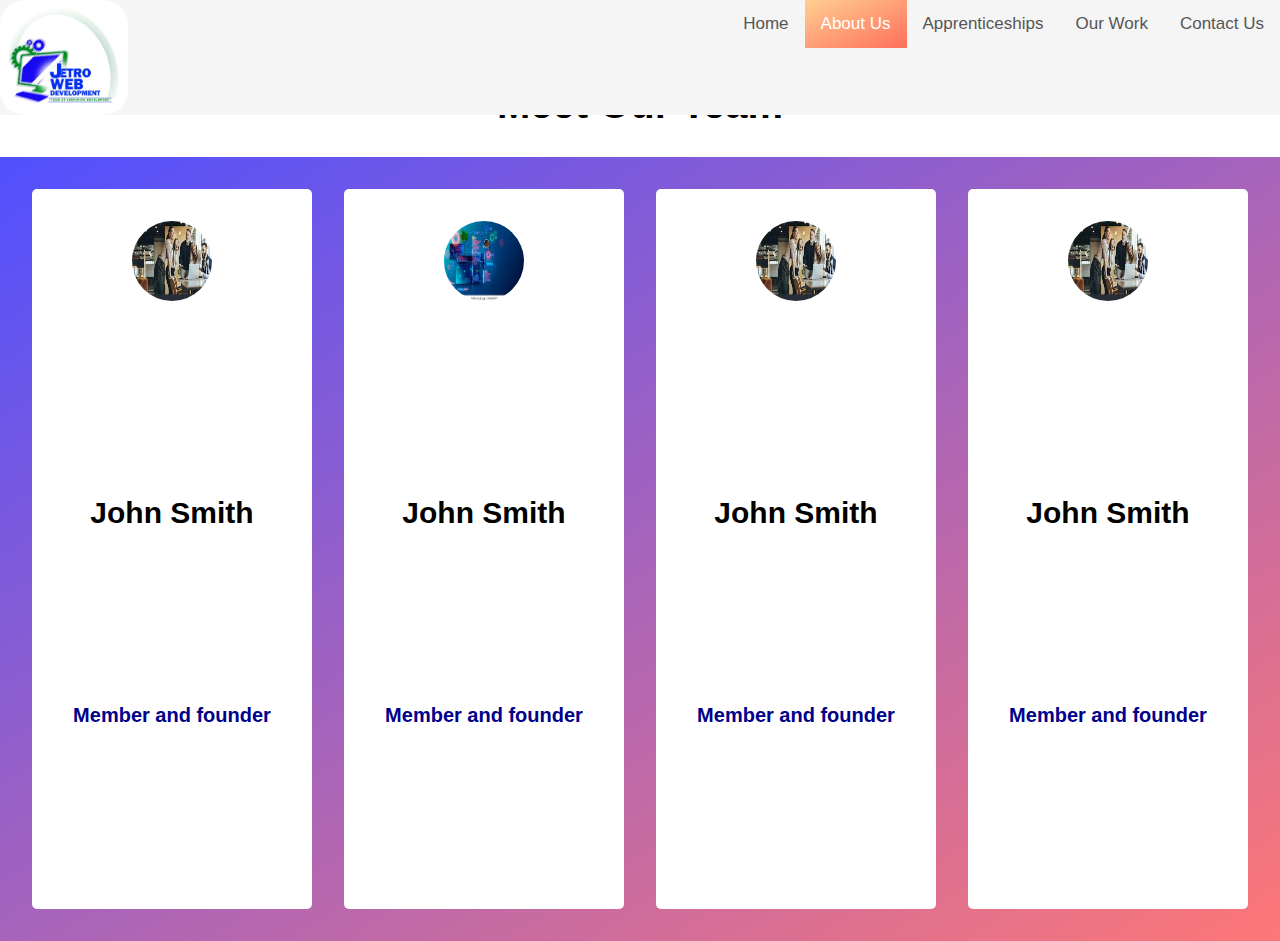
==== static/aboutfolder/ourteam.html @ 10f41c96 "unfinish project" ====
<!DOCTYPE html>
<html lang="en">
<head>
    <meta charset="UTF-8">
    <meta name="viewport" content="width=device-width, initial-scale=1.0">
    <title><img src="./static/jetro_media/logo.JPG"> Jetro Website</title>
    <link rel="stylesheet" href="../css/style.css">
    <link rel="stylesheet" href="path/to/font-awesome/css/font-awesome.min.css">
    <script>
        function myFunction() {
          var x = document.getElementById("myTopnavbar");
          if (x.className === "navbar") {
            x.className += " responsive";
          } else {
            x.className = "navbar";
          }
        }
        </script>
</head>
<body>
    <nav class="navbar" id="myTopnavbar">
        <img class="logo" src="../jetro_media/logo.JPG" alt="" class="logo">
        <a href="../contact.html"> Contact Us</a>
        <a href="../ourwork.html">Our Work</a>
        <a href="../apprenticeship.html">Apprenticeships</a>
          <div class="about">
              <button id="active" class="aboutbtn" >About Us 
                  <i class="fa fa-caret-down"></i>
              </button>
              <div class="about-content">
                  <a href="ourteam.html" class="active">Our Team</a>
                  <a href="ourvaule.html">Our Value</a>
              </div>
          </div> 
          <a href="../../index.html">Home</a>
        <a href="javascript:void(0);" style="font-size:15px;" class="icon" onclick="myFunction()">&#9776;</a>
    </nav>
    <hr>
    <section class="team">
        <h1 class="team-top">Meet Our Team</h1>
         <div class="grid-wrapper">
             <div class="team-mem">
                 <img src="../jetro_media/tb7.jpeg">
                 <h1>John Smith</h1>
                 <h2>Member and founder</h2>
             </div>
             <div class="team-mem">
                 <img src="../jetro_media/tb1.jpeg">
                 <h1>John Smith</h1>
                 <h2>Member and founder</h2>
             </div>
             <div class="team-mem">
                 <img src="../jetro_media/tb7.jpeg">
                 <h1>John Smith</h1>
                 <h2>Member and founder</h2>
             </div>
             <div class="team-mem">
                 <img src="../jetro_media/tb7.jpeg">
                 <h1>John Smith</h1>
                 <h2>Member and founder</h2>
             </div>
         </div>    
     </section>
     <script src="../JS/script.js"></script>
    
</body>
</html>
---- static/css/style.css ----
/* @import url("https://fonts.googleapis.com/css2?family=poppins:wight@300;400; 500&display=swap"); */
* {
    margin: 0%;
    padding: 0%;
    box-sizing: border-box;
    overflow: scroll;
}
body{
    font-family: sans-serif;
}
body h1{
    color: black;
}


.row {
    display: flex;
    align-items: center;
    padding-top: 10rem;
    background: rgb(0, 0, 250, 0.512);
}

/*navbar section*/

.navbar {
    overflow: hidden;
    background-color:whitesmoke;
    position: fixed;
    width: 100%;
  }
  
  .navbar a {
    float: right;
    display: block;
    color: #555;
    text-align: center;
    padding: 14px 16px;
    text-decoration: none;
    font-size: 17px;
  }
  
  .active {
    background: linear-gradient(to bottom right, rgb(255,207,145), rgb(255,111,92));;
    color: white;
  }

  .active:hover{
    background: linear-gradient(to bottom right, rgb(255,225,92), rgb(255,207,145));
  }

  #active:hover{
    background: linear-gradient(to bottom right, rgb(255,229,92), rgb(255,207,145));
  }

  #active {
    background: linear-gradient(to bottom right, rgb(255,207,145), rgb(255,111,92));;
    color: white;
  }
  
  .navbar .icon {
    display: none;
  }
  
  .about {
    float: right;
    overflow: hidden;
  }
  
  .about .aboutbtn {
    font-size: 17px;    
    border: none;
    outline: none;
    color: #444;
    padding: 14px 16px;
    background-color: inherit;
    font-family: inherit;
    margin: 0;
  }
  
  .about-content {
    display: none;
    position: absolute;
    background-color: #f9f9f9;
    min-width: 160px;
    box-shadow: 0px 8px 16px 0px rgba(0,0,0,0.2);
    z-index: 1;
  }
  
  .about-content a {
    float: none;
    color: black;
    padding: 12px 16px;
    text-decoration: none;
    display: block;
    text-align: left;
  }
  
  .navbar a:hover, .about:hover .aboutbtn {
    background-color: gray;
    color: white;
  }
  
  .about-content a:hover {
    background-color: #04AA6D;
    color: black;
  }
  
  .about:hover .about-content {
    display: block;
  }
  
  .logo{
    width: 10%;
    height: 20%;
    border-radius: 20%;
    float: left;
  }

  /*end here*/
  

.include{
    display: none;
}
.header-content, .hero-img{
    flex-basis: 50%;
    padding: 5rem;
}
.header-content h1{
    font-size: 7vmin;
    margin-bottom: 30px;
    margin-top: 2rem;
    color: whitesmoke;
}
.header-content p{
    margin-bottom: 30px;
    color: whitesmoke;

}
.learnmore{
    
    padding: 10px 20px;
    border: 1px solid tomato;
    border-radius: 50px;
    color: tomato;
    margin-right: 30px;
}
.learnmore:hover{
    background: linear-gradient(to bottom right, rgb(255,207,145),rgb(255,111,92));
    border: none;
    color: whitesmoke;
}
.hero-img img{
    margin-left: 100px;
}
/* Services */

.services{
    margin-bottom: 0px;
}

.services-content{
   flex-basis: 50%;
   display: flex;
}
.services-img img{
    width: 400px;
    margin-left: 30px;
}
.services h1{
    text-align: center;
    margin-top: 30px;
}
.services-content{
    flex-basis: 50%;
    display: grid;
    grid-template-columns: repeat(auto-fit, minmax(250px, auto));
    grid-gap: 2em;
    padding: 4rem;
    width: 700px;
    margin-left: 30px;
    float: left;
    margin-bottom: 50px;
}

.services-img{
    float: right;
    grid-template-columns: repeat(auto-fit, minmax(50%, auto));
    margin-top: 0px;
    margin-bottom: 0px;
    margin-right: 0px;
}

.container1{
    display: block;
}

/* Technologies*/
.technologies{
    margin-top: 0px;
    background: darkslateblue;
    padding-top: 30px;
}
.tech-top{
    /* margin-left: 15rem; */
    font-size: 6vmin;
    text-align: center;
    color: whitesmoke;
}
.tech-pragh{
    /* max-width: 40rem; */
    margin: 40px 20px;
    /* font-size: 3; */
    text-align: center;
    color: white;
}
.container{
    padding: 3rem;
    display: flex;

}


.container1{
    display: block;
}
.grid-wrapper{
    flex-basis: 100%;
}
.grid-box{
    background: darkslategray;
    height: 200px;
    padding: 2rem;
    text-align: center;
    border-radius: 5px;   
}
.grid-wrapper{
    display: grid;
    grid-template-columns: repeat(auto-fit, minmax(250px, auto));
    grid-gap: 2em;
    padding: 2rem;
}
.grid-box img{
    width: 80px;
    height: 80px;
    margin-bottom: 20px;
    /* animation: scaleup 2s ease-in-out infinite; */
    
}
.grid-box h1{
    color: whitesmoke;
    font-weight: 400;
}

.mobileapp{
    background: linear-gradient(to bottom right, rgb(107,107,255),blue);
}
.webdesign{
    background: linear-gradient(to bottom right, rgb(80,80,255),rgb(253,119,119));
    /* margin-top: 30px; */
}
.marketing{
    background: linear-gradient(to bottom right,rgb(255,207,145), rgb(255,111,92));
}
.branding{
    background: linear-gradient(to bottom right, #2af598, #009efd);
    /* margin-top: 30px; */
}
.hpyclients{
    background: linear-gradient(to bottom right,rgb(107,107,255), blue);
}
.prjcompleted{
    background: linear-gradient(to bottom right, rgb(80,80,255),rgb(255,111,92));
}
.runingprj{
    background: linear-gradient(to bottom right,rgb(255,207,145),rgb(255,111,92));
}
.designs{
    background: linear-gradient(to bottom right,#2af598,#009efd);
}
.numbers .grid-box h2{
    color: whitesmoke;
    font-weight: 400;
    margin-top: 30px;
    font-size: 20px;
}
/* Numbers */

.container2{
    padding: 2rem;
    display: flex;
}
.num-wrapper{
    flex-basis: 50%;
    display: grid;
    grid-template-columns: repeat(auto-fit, minmax(250px, auto));
    grid-gap: 2em;
    padding: 2rem;
}
.numbers .grid-box h1{
    font-size: 40px;
}
.numbers .grid-box:hover{
    transform: translateY(-20px);
}
.numbers .grid-box{
    transition: transform 1s ease-in-out;
}
.numbers{
    margin-top: 100px;
}
.numbers .num-text{
    font-size: 40px;
    padding-left: 5rem;
    padding-right: 50%;
}
.numbers p{
    padding-left: 5rem;
    padding-right: 50%;
}
/* projects */
.projects{
    margin: 80px;
    text-align: center;
}
.projects-images{
    padding: 2rem;
    display: grid;
    grid-template-columns: repeat(auto-fit, minmax(250px, auto));
}
.prj-img{
    height: 150px;
    overflow: hidden;
    /* position: relative; */
}
.prj-img img{
    max-height: 100%;
    min-width: 100%;
}
.projects h1{
    font-size: 35px;
}
.details{
    /* position: absolute; */
    top: 0;
    left: 0;
    display: flex;
    flex-direction: column;
    justify-content: space-around;
    min-width: 100%;
    max-height: 150%;
    background: rgb(0, 0, 250, 0.534);
    transform: scaleX(0);
    transition: transform 1s ease-in-out;

}
.details h1, h2, i{
    color: whitesmoke;
}
.details i{
    font-size: 30px;
}
.prj-img:hover .details{
    transform: scaleX(1);
}
.prj-img img:hover .details{
    transform: scaleX(1);
}

/* Team */
.team{
    margin-top: 80px;
}
.team-top{
    font-size: 40px;
    text-align: center;
    margin-bottom: 30px;
}
.team-mem{
    height: 80vh;
    padding: 2rem;
    text-align: center;
    border-radius: 5px;
    background: white;
    display: flex;
    flex-direction: column;
    justify-content: space-between;
    align-items: center;
    transition: transform 1s ease-in-out;
}
.team-mem:hover{
    transform: translateY(-20px);
}
.team-mem h1{
    font-size: 30px;
}
.team-mem h2{
    color: darkblue;
    margin-bottom: 150px;
    font-size: 20px;
}
.team-mem img{
    width: 80px;
    height: 80px;
    margin-bottom: 20px;
    border-radius: 50px;
}
.team .grid-wrapper{
    background: linear-gradient(to bottom right, rgb(80,80,255),rgb(253,119,119));
}



.grid-wrapper{
    background: linear-gradient(to bottom right, rgb(80,80,255),rgb(255,111,92));
} 

.circle img{
    position: absolute;
    top: 10%;
    left: -20%;
    width: 650px;
    animation: scaleup 2s ease-in-out infinite;
}

/*ourvalue*/

.coop-foss{
    width: 50;
}

.containers{
    padding: 1rem;
    display: flex;
    margin-top: 15%;
    
    

}

.containers2{
    padding: 1rem;
    display: flex;
    margin-top: 0%;
}

.containers h2{
    color: black;
}

.margin-top-header{
    width: 100%;
    height: 50%;
    margin-top: 100px;
}

.pen{
    width: 50%;
    height: 100%;
    float: left;
    margin-left: 30px;
}

.header-title{
    float: right;
    background-color:whitesmoke;
    width: 48%;
    height: 49%;
    text-align: center;
    font-size: x-large;
    margin-left: 50px;

    
}

.mainheader-title{
    margin-top: 1px;
}

.header-title h3{
    margin-top: 20px;
}

.header-title h1{
    color: cadetblue;
}

.Principles-content{
    width: 47%;
    float: right;
    margin-bottom: 0%;
    height: 100%;
    margin-right: 2%;
    margin-top: 0%;
}

.Principles-content h2{
    float: none;
    margin-bottom: 10%;
    font-size: xx-large;
    margin-left: 8%;
    color: cadetblue;
}

.justice{
    width: 51%;
    margin-top: 0%;
    height: 100%;
}

.justice #justice-img{
    width: 90%;
    margin-top: 0%;
    height: 99%;
}

.Principles-content ol li p{
    margin-bottom: 17%;
    font-size: x-large;
    margin-left: 0%;
    width: 90%;


}

.Principles-content ol li{
    margin-bottom: 0%;
    font-size: x-large;
    margin-left: 10%;
    width: 90%;
}

.rows{
    padding: 1rem;
    display: block;
    margin-top: 0%;
}

.col-left{
    width: 50%;
    height: 40%;
    float: left;
    padding-left: 2.5%;
}

.old-programmer{
    width: 100%;
    height: 20%;
}

.coop-foss-container{
    background-color:cornflowerblue;
}

.coop-foss{
    width: 47%;
    background-color: aqua;
    float:right;
    margin-right: 3%;
}

.text-white{
    margin-left: 5%;
    margin-bottom: 2%;
}

.text-header{
    margin-left: 5%;
    margin-top: 5%;
    margin-bottom: 3.3%;
    font-size: 250%;
}

.ripped-paper{
    margin-top: 5%;
}


/* Animations */
@keyframes scaleup{
    0%{
        transform: scale(1.2);
    }
    50%{
        transform: scale(1.2);
    }
    100%{
        transform: scale(1);
    }
}
/*Note below here is for mobile devies view only*/
  
@media screen and (max-width: 600px) {
.navbar a:not(:first-child), .about .aboutbtn {
      display: none;
    }
    .navbar a.icon {
      float: right;
      display: inline-flex;
    }
  }
  
@media screen and (max-width: 600px) {
    .navbar.responsive {position: fixed;}
    .navbar.responsive .icon {
      position: absolute;
      right: 0;
      top: 0;
    }
    .navbar.responsive a {
      float: none;
      display: block;
      text-align: left;
      position: relative;
    }
    .navbar.responsive .about {float: none;}
    .navbar.responsive .about-content {position: relative;}
    .navbar.responsive .about .aboutbtn {
      display: block;
      width: 100%;
      text-align: left;
    }
  

    body{
        margin-left: 0px;
        margin-right: 0px;
        width: 100%;
        background-color: white;
        overflow: hidden;
    }

    /*header content*/ 
    .header-content{
        text-align: center;
        color: black;
        background-color: #009efd;
    }

    .row {
        display: inline;
        align-items: center;
        padding-top: 1rem;
    }

    /* Services */
    .services-content{
        width: 90%;
        text-align: left;
        margin-top: 0px;
    }

    .services{
        text-align: left;
        width: 100%;
        margin-top: 0px;
    }

    .services h1{
        margin-top: 0%;
    }

    .services-img{
        width: 90%;
        float: none;
        margin-top: 2%;
    }

    .services-img img{
        width: 90%;
    }
    /*number*/
    .num-wrapper{
        text-align: center;
        overflow:hidden ;
        align-items: center;
        width: 100%;
    }

    .container2{
        padding: 0rem;
        width: 100%;
        margin-left: 50px;
    }

    .hpyclients{
        padding-left: 15%;
        background-color: chocolate;
    }


    .grid-box{
        width: 80%;
        margin-left: 0px;
        margin-right: 50px;
        overflow: hidden;
        padding-right: 15%;
    }
    .numbers {
        display:inline;
        align-items: center;
        padding-top: 1rem;
    }

    /*technologies*/
    .technologies, .team, .services, .numbers, .projects{
        width: 100%;
        overflow:hidden;
    }
    /*team*/

    .team-mem img{
    width: 150px;
    height: 100px;
    margin-left: 30px;
    margin-bottom: 10px;
    border-radius: 20px;
    }

    .grid-wrapper{
        width: 100%;
    }

    .team-mem{
        width: 70%;
        margin-left: 50px;
    }

    .team-mem{
        padding: 2rem;
        text-align: center;
        border-radius: 5px;
        background-color: lightcoral;
        display: grid;
        flex-direction: column;
        justify-content: space-between;
        align-items: center;
        transition: transform 1s ease-in-out;
        overflow: scroll;
    }

    .circle img{
        position: absolute;
        top: 10%;
        left: -20%;
        width: 10px;
        animation: scaleup 2s ease-in-out infinite;
    }

    /*projects*/

    .projects-images{
        padding: 5rem;
        display: grid;
        grid-template-columns: repeat(auto-fit, minmax(250px, auto));
    }

    .projects{
        background-color: aqua;
        width: 100%;
        margin: 0px;
    }

    .prj-img{
        margin-bottom: 30px;
        width: 80%;
        margin-left: 20px;
    }

    .details{
        font-size: medium;
    }

    /*ourvalue*/
    .header-title{
        float: none;
        background-color:whitesmoke;
        width: 100%;
        height: 45%;
        text-align: center;
        font-size: x-large;
        margin-left: 0px;
    }

    .margin-top-header{
        width: 100%;
        height:30%;
        margin-top: 50px;
    }

    .pen{
        width: 100%;
        height: 90%;
        float: none;
        margin-left: 0px
    }
    
    .containers{
        width: 100%;
        height: 90%;
        background-color: #2af598;
    }

    .Principles-content{
        width: 100%;
        float: none;
        margin-bottom: 0%;
        height: 50%;
        margin-right: 2%;
        margin-top: 0%;
        display: contents;
    }
    
    .Principles-content h2{
        float: none;
        margin-bottom: 10%;
        font-size: xx-large;
        margin-left: 8%;
        color: cadetblue;
    }
    
    .justice{
        width: 100%;
        margin-top: 0%;
        height: 100%;
        display: contents;
    }
    
    .justice #justice-img{
        width: 90%;
        margin-top: 0%;
        height: 35%;
    }
    
    .Principles-content ol li p{
        margin-bottom: 7%;
        font-size: x-large;
        margin-left: 0%;
        width: 90%;
        overflow: hidden;
        
    
    }
    
    .Principles-content ol li{
        margin-bottom: 0%;
        font-size: x-large;
        margin-left: 10%;
        width: 90%;
    }

    .rows{
        padding: 1rem;
        display: block;
        margin-top: 0%;
    }
    
    .col-left{
        width: 100%;
        height: 40%;
        float: none;
        padding-left: 0%;
    }
    
    .old-programmer{
        width: 100%;
        height: 20%;
    }
    
    .coop-foss{
        width: 100%;
        background-color: aqua;
        float:none;
        margin-right: 3%;
        overflow: none;
        text-align: left;
    }
    
    .text-white{
        margin-left: 5%;
        margin-bottom: 2%;
        margin-right: 5%;
    }
    
    .text-header{
        margin-left: 5%;
        margin-top: 5%;
        margin-bottom: 3.3%;
        font-size: 200%;
    }
    
    .ripped-paper{
        margin-top: 5%;
        width: 80%;
        text-align: left;
        margin-left: 10%;
    }


}
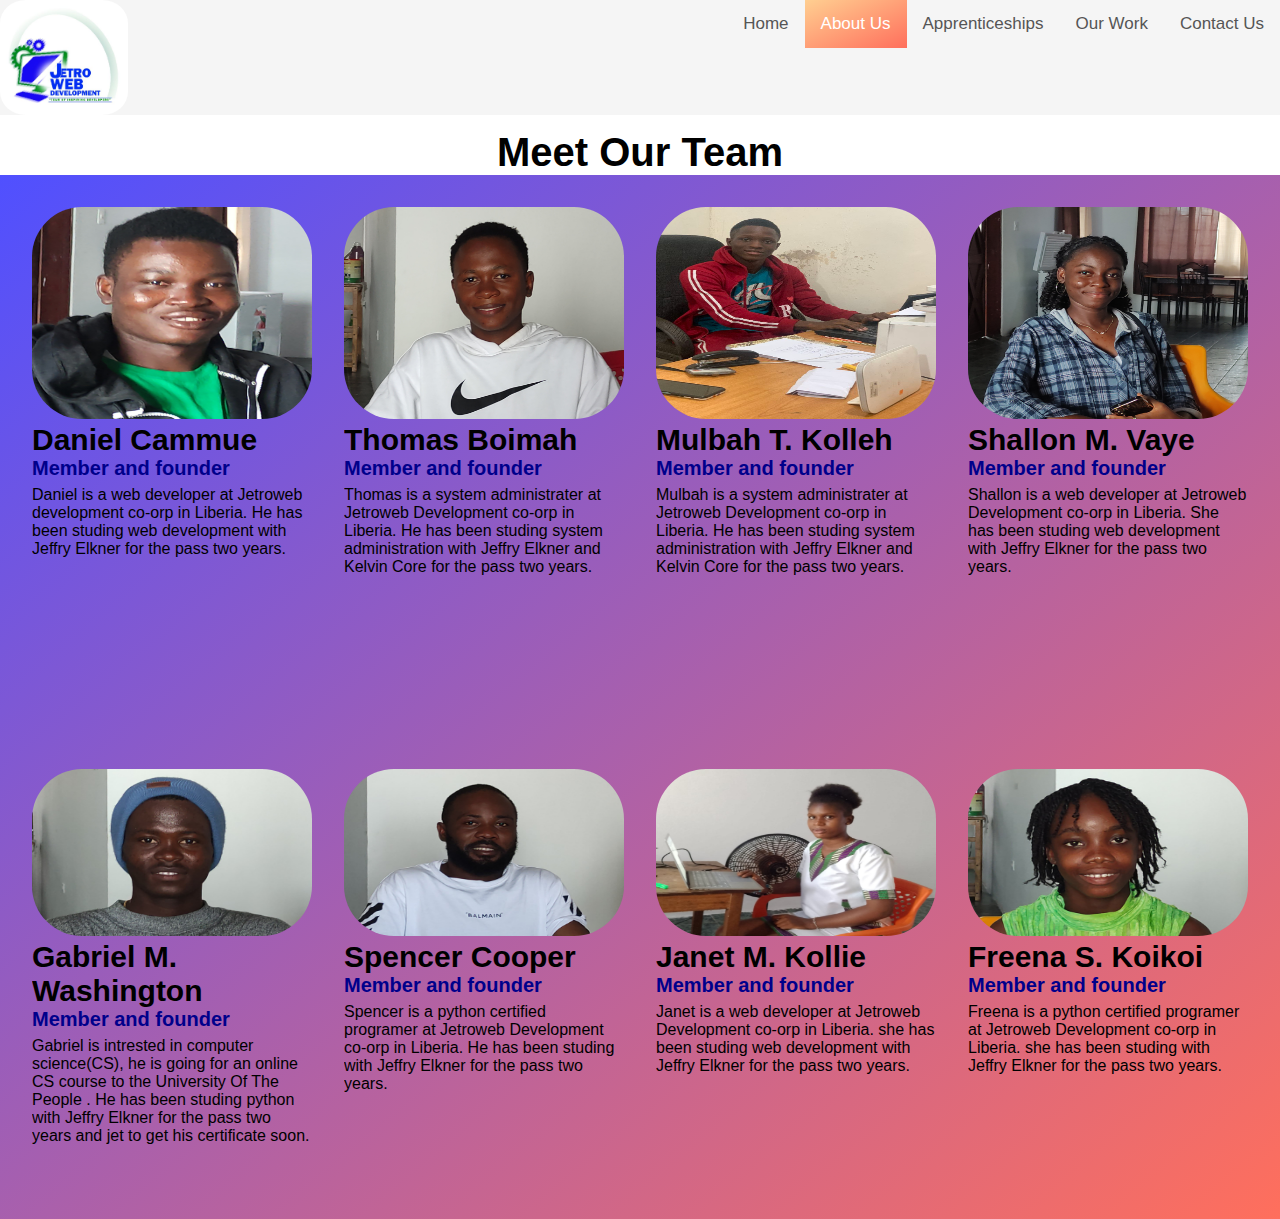
==== commit 34183bf8: "second push" ====
--- a/static/aboutfolder/ourteam.html
+++ b/static/aboutfolder/ourteam.html
@@ -39,27 +39,79 @@
     <section class="team">
         <h1 class="team-top">Meet Our Team</h1>
          <div class="grid-wrapper">
-             <div class="team-mem">
-                 <img src="../jetro_media/tb7.jpeg">
-                 <h1>John Smith</h1>
+            <div class="team-mem">
+                 <img src="../jetro_media/daniel_cammue_sm.jpg">
+                 <h1>Daniel Cammue</h1>
                  <h2>Member and founder</h2>
-             </div>
-             <div class="team-mem">
-                 <img src="../jetro_media/tb1.jpeg">
-                 <h1>John Smith</h1>
+                 <p>Daniel is a web developer at Jetroweb development co-orp in Liberia.
+                    He has been studing web development with Jeffry Elkner for the pass two years.<br>
+                 </p>
+
+            </div>
+            <div class="team-mem">
+                 <img src="../jetro_media/thomas_boimah_sm.jpg">
+                 <h1>Thomas Boimah</h1>
                  <h2>Member and founder</h2>
-             </div>
-             <div class="team-mem">
-                 <img src="../jetro_media/tb7.jpeg">
-                 <h1>John Smith</h1>
+                 <p>Thomas is a system administrater at Jetroweb Development co-orp in Liberia.
+                  He has been studing system administration with Jeffry Elkner and Kelvin Core for the pass two years.<br>
+               </p>
+
+            </div>
+            <div class="team-mem">
+                 <img src="../jetro_media/mulbah2.jpg">
+                 <h1>Mulbah T. Kolleh</h1>
                  <h2>Member and founder</h2>
-             </div>
-             <div class="team-mem">
-                 <img src="../jetro_media/tb7.jpeg">
-                 <h1>John Smith</h1>
+                 <p>Mulbah is a system administrater at Jetroweb Development co-orp in Liberia.
+                  He has been studing system administration with Jeffry Elkner and Kelvin Core for the pass two years.<br>
+               </p>
+
+            </div>
+            <div class="team-mem">
+                 <img src="../jetro_media/shallon_vaye_sm.jpg">
+                 <h1>Shallon M. Vaye</h1>
                  <h2>Member and founder</h2>
-             </div>
-         </div>    
+                 <p>Shallon is a web developer at Jetroweb Development co-orp in Liberia.
+                  She has been studing web development with Jeffry Elkner for the pass two years.<br>
+               </p>
+
+            </div>
+            <div class="team-mem">
+              <img src="../jetro_media/gabriel.jpg">
+              <h1>Gabriel M. Washington</h1>
+              <h2>Member and founder</h2>
+              <p>Gabriel is intrested in computer science(CS), he is going for  an online CS course to the University Of The People .
+                He has been studing python with Jeffry Elkner for the pass two years and jet to get his certificate soon.<br>
+             </p>
+
+            </div>
+            <div class="team-mem">
+              <img src="../jetro_media/spencer.jpg">
+              <h1>Spencer Cooper</h1>
+              <h2>Member and founder</h2>
+              <p>Spencer is a python certified programer  at Jetroweb Development co-orp in Liberia.
+                He has been studing with Jeffry Elkner for the pass two years.<br>
+             </p>
+
+            </div>
+              <div class="team-mem">
+                <img src="../jetro_media/janet.jpg">
+                <h1>Janet M. Kollie</h1>
+                <h2>Member and founder</h2>
+                <p>Janet is a web developer at Jetroweb Development co-orp in Liberia.
+                  she has been studing web development with Jeffry Elkner for the pass two years.<br>
+               </p>
+
+              </div>
+            <div class="team-mem">
+              <img src="../jetro_media/freena.jpg">
+              <h1>Freena S. Koikoi</h1>
+              <h2>Member and founder</h2>
+              <p>Freena is a python certified programer at Jetroweb Development co-orp in Liberia.
+                she has been studing with Jeffry Elkner for the pass two years.<br>
+             </p>
+
+            </div>
+        </div>    
      </section>
      <script src="../JS/script.js"></script>
     
--- a/static/css/style.css
+++ b/static/css/style.css
@@ -17,7 +17,7 @@
     display: flex;
     align-items: center;
     padding-top: 10rem;
-    background: rgb(0, 0, 250, 0.512);
+    background: rgba(239, 239, 244, 0.712);
 }
 
 /*navbar section*/
@@ -122,19 +122,36 @@
 .include{
     display: none;
 }
-.header-content, .hero-img{
-    flex-basis: 50%;
-    padding: 5rem;
+.header-content{
+    width: 50%;
+    margin-left: 1%;
+    
+}
+
+.hero-imgs{
+    width: 50%;
+    margin-right: 1%;
+    padding-left: 0%;
+    margin-left: 1%;
+
+
+}
+
+.hero-imgs, img{
+    width: 100%;
+    ;
+    
 }
 .header-content h1{
     font-size: 7vmin;
     margin-bottom: 30px;
     margin-top: 2rem;
-    color: whitesmoke;
+    color: black;
+    flex-basis: 50%;
 }
 .header-content p{
     margin-bottom: 30px;
-    color: whitesmoke;
+    color: black;
 
 }
 .learnmore{
@@ -198,7 +215,7 @@
 /* Technologies*/
 .technologies{
     margin-top: 0px;
-    background: darkslateblue;
+    background:  rgba(239, 239, 244, 0.712);
     padding-top: 30px;
 }
 .tech-top{
@@ -367,46 +384,34 @@
     transform: scaleX(1);
 }
 
-/* Team */
+/*Team*/ 
 .team{
-    margin-top: 80px;
-}
+    margin-top:10%;
+}
+
 .team-top{
     font-size: 40px;
     text-align: center;
-    margin-bottom: 30px;
-}
-.team-mem{
-    height: 80vh;
-    padding: 2rem;
-    text-align: center;
-    border-radius: 5px;
-    background: white;
-    display: flex;
-    flex-direction: column;
-    justify-content: space-between;
-    align-items: center;
-    transition: transform 1s ease-in-out;
-}
-.team-mem:hover{
-    transform: translateY(-20px);
-}
+    margin-bottom: 0%;
+}
+
 .team-mem h1{
     font-size: 30px;
 }
 .team-mem h2{
     color: darkblue;
-    margin-bottom: 150px;
+    margin-bottom: 2%;
     font-size: 20px;
-}
+
+}
+.team-mem p{
+    text-align: left;
+}
+
 .team-mem img{
-    width: 80px;
-    height: 80px;
-    margin-bottom: 20px;
+    height: 40%;
+    margin-bottom: 0%;
     border-radius: 50px;
-}
-.team .grid-wrapper{
-    background: linear-gradient(to bottom right, rgb(80,80,255),rgb(253,119,119));
 }
 
 
@@ -414,14 +419,6 @@
 .grid-wrapper{
     background: linear-gradient(to bottom right, rgb(80,80,255),rgb(255,111,92));
 } 
-
-.circle img{
-    position: absolute;
-    top: 10%;
-    left: -20%;
-    width: 650px;
-    animation: scaleup 2s ease-in-out infinite;
-}
 
 /*ourvalue*/
 
@@ -635,6 +632,8 @@
         text-align: center;
         color: black;
         background-color: #009efd;
+        width: 100%;
+        margin-top: 2%;
     }
 
     .row {
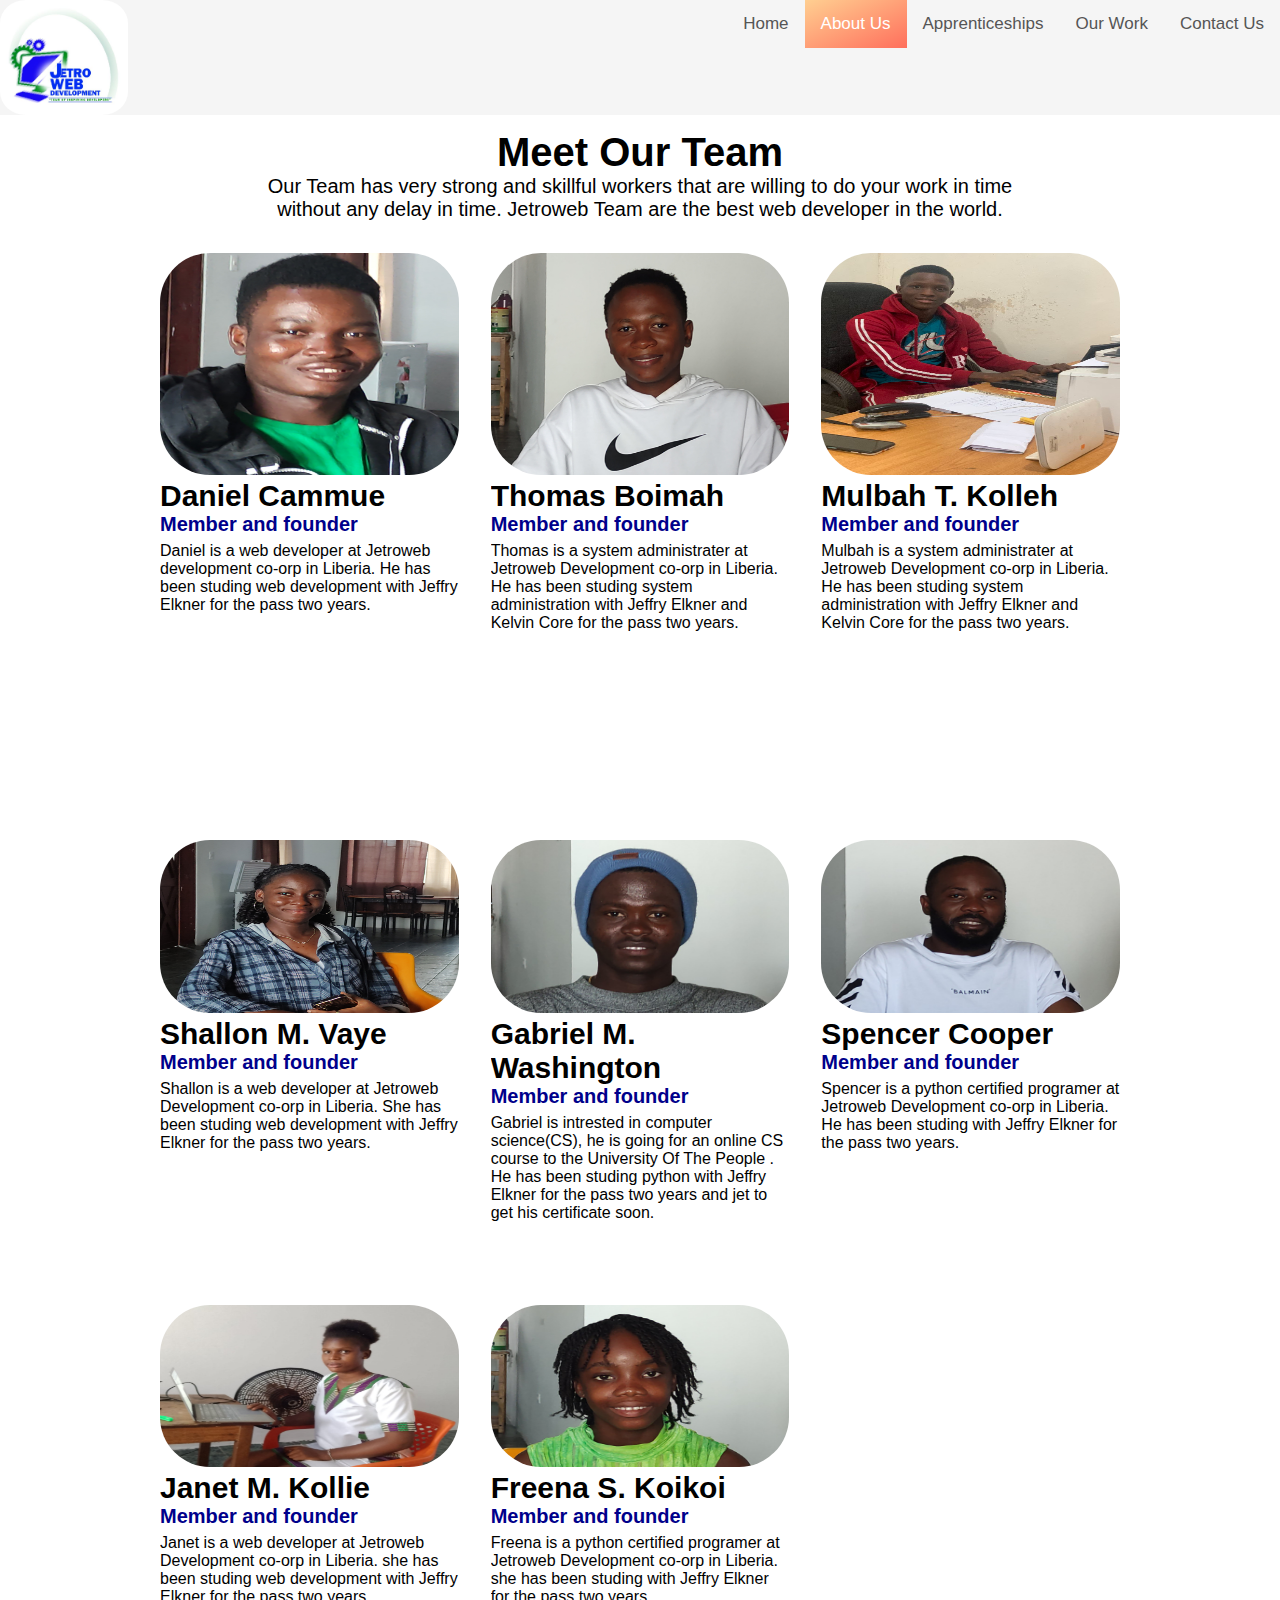
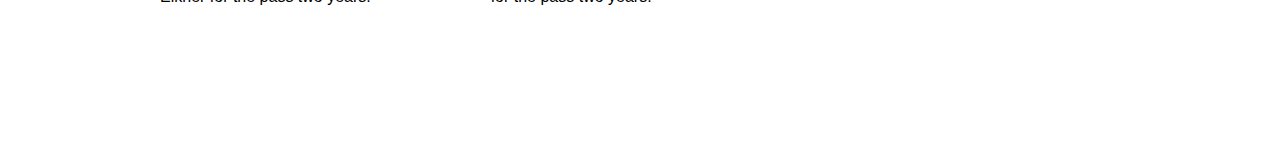
==== commit 87f5fa0a: "second push" ====
--- a/static/aboutfolder/ourteam.html
+++ b/static/aboutfolder/ourteam.html
@@ -38,6 +38,9 @@
     <hr>
     <section class="team">
         <h1 class="team-top">Meet Our Team</h1>
+        <p class="team-to">Our Team has very strong and skillful workers that are willing to do your work in time<br>
+          without any delay in time. Jetroweb Team are the best web developer in the world.
+
          <div class="grid-wrapper">
             <div class="team-mem">
                  <img src="../jetro_media/daniel_cammue_sm.jpg">
--- a/static/css/style.css
+++ b/static/css/style.css
@@ -386,7 +386,7 @@
 
 /*Team*/ 
 .team{
-    margin-top:10%;
+    margin-top:10%
 }
 
 .team-top{
@@ -395,6 +395,11 @@
     margin-bottom: 0%;
 }
 
+.team-to{
+    text-align: center;
+    font-size: 20px;
+}
+
 .team-mem h1{
     font-size: 30px;
 }
@@ -417,7 +422,8 @@
 
 
 .grid-wrapper{
-    background: linear-gradient(to bottom right, rgb(80,80,255),rgb(255,111,92));
+    width: 80%;
+    margin-left: 10%;
 } 
 
 /*ourvalue*/
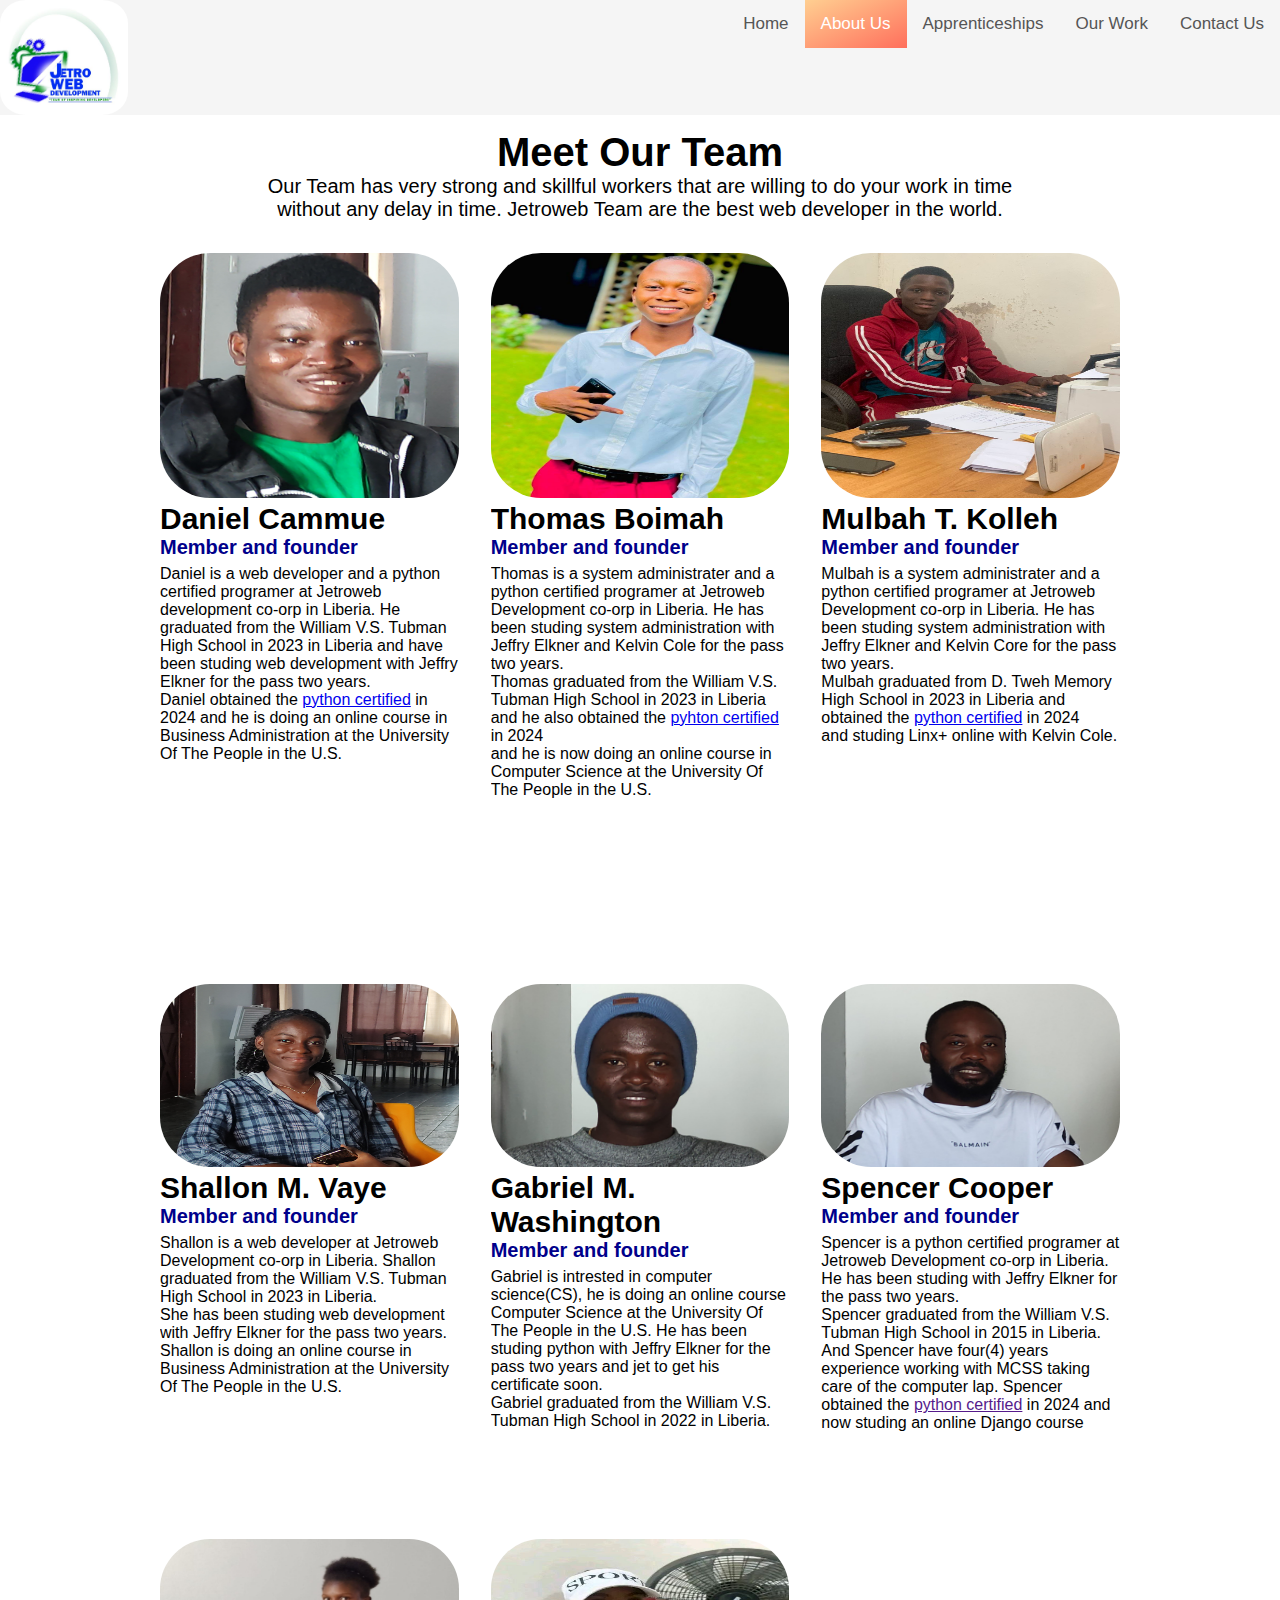
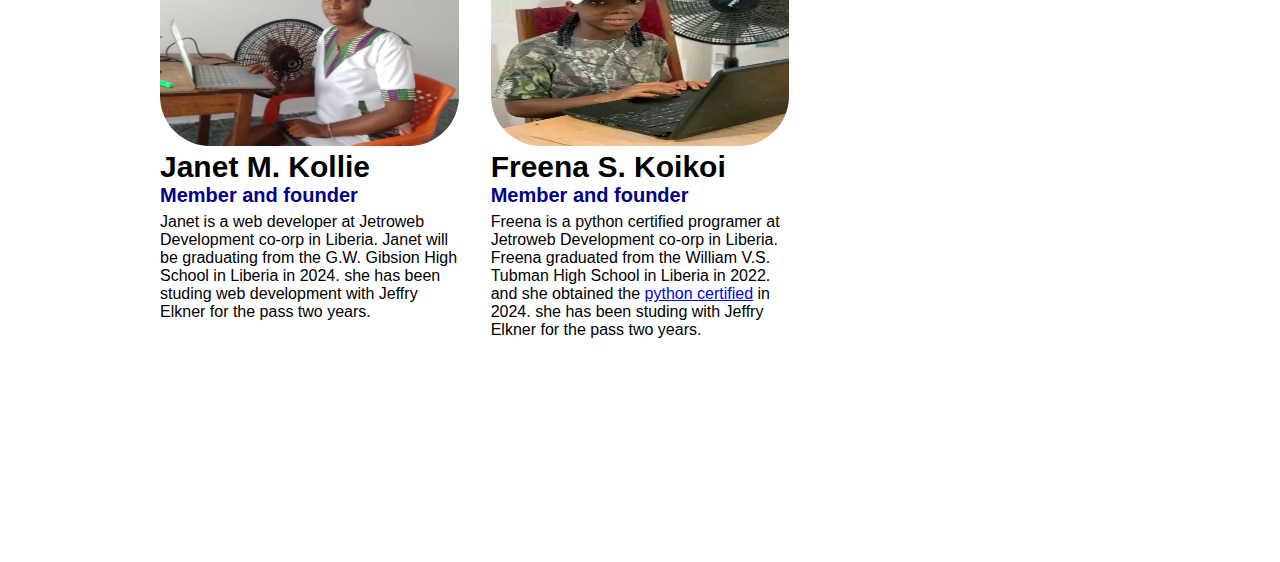
==== commit 2ce1ae1e: "update on team" ====
--- a/static/aboutfolder/ourteam.html
+++ b/static/aboutfolder/ourteam.html
@@ -46,17 +46,20 @@
                  <img src="../jetro_media/daniel_cammue_sm.jpg">
                  <h1>Daniel Cammue</h1>
                  <h2>Member and founder</h2>
-                 <p>Daniel is a web developer at Jetroweb development co-orp in Liberia.
-                    He has been studing web development with Jeffry Elkner for the pass two years.<br>
+                 <p>Daniel is a web developer and a python certified programer at Jetroweb development co-orp in Liberia.
+                    He graduated from the William V.S. Tubman High School in 2023 in Liberia and have been studing web development with Jeffry Elkner for the pass two years.<br>
+                    Daniel obtained the <a href="https://verify.openedg.org/?id=thGt.qGTX.J2na"> python certified</a> in 2024 and he is doing an online course in <br>Business Administration at the University Of The People in the U.S.
                  </p>
 
             </div>
             <div class="team-mem">
-                 <img src="../jetro_media/thomas_boimah_sm.jpg">
+                 <img src="../jetro_media/thomas.jpg">
                  <h1>Thomas Boimah</h1>
                  <h2>Member and founder</h2>
-                 <p>Thomas is a system administrater at Jetroweb Development co-orp in Liberia.
-                  He has been studing system administration with Jeffry Elkner and Kelvin Core for the pass two years.<br>
+                 <p>Thomas is a system administrater and a python certified programer at Jetroweb Development co-orp in Liberia.
+                  He has been studing system administration with Jeffry Elkner and Kelvin Cole for the pass two years.<br>
+                  Thomas graduated from the William V.S. Tubman High School in 2023 in Liberia and he also obtained the <a href="https://verify.openedg.org/?id=s06S.73Lg.HCHM"> pyhton certified</a> in 2024<br>
+                    and he is now doing an online course in Computer Science at the University Of The People in the U.S.  
                </p>
 
             </div>
@@ -64,9 +67,11 @@
                  <img src="../jetro_media/mulbah2.jpg">
                  <h1>Mulbah T. Kolleh</h1>
                  <h2>Member and founder</h2>
-                 <p>Mulbah is a system administrater at Jetroweb Development co-orp in Liberia.
+                 <p>Mulbah is a system administrater and a python certified programer at Jetroweb Development co-orp in Liberia.
                   He has been studing system administration with Jeffry Elkner and Kelvin Core for the pass two years.<br>
-               </p>
+                  Mulbah graduated from D. Tweh Memory High School in 2023 in Liberia and <br> obtained the <a href="https://verify.openedg.org/?id=cAfY.RxKh.wNEU"> python certified</a> in 2024<br>
+                  and studing Linx+ online with Kelvin Cole.
+                </p>
 
             </div>
             <div class="team-mem">
@@ -74,7 +79,9 @@
                  <h1>Shallon M. Vaye</h1>
                  <h2>Member and founder</h2>
                  <p>Shallon is a web developer at Jetroweb Development co-orp in Liberia.
+                   Shallon graduated from the William V.S. Tubman High School in 2023 in Liberia.<br>
                   She has been studing web development with Jeffry Elkner for the pass two years.<br>
+                  Shallon is doing an online course in Business Administration at the University Of The People in the U.S.
                </p>
 
             </div>
@@ -82,8 +89,9 @@
               <img src="../jetro_media/gabriel.jpg">
               <h1>Gabriel M. Washington</h1>
               <h2>Member and founder</h2>
-              <p>Gabriel is intrested in computer science(CS), he is going for  an online CS course to the University Of The People .
+              <p>Gabriel is intrested in computer science(CS), he is doing an online course Computer Science at the University Of The People in the U.S.
                 He has been studing python with Jeffry Elkner for the pass two years and jet to get his certificate soon.<br>
+                Gabriel graduated from the William V.S. Tubman High School in 2022 in Liberia.
              </p>
 
             </div>
@@ -93,6 +101,10 @@
               <h2>Member and founder</h2>
               <p>Spencer is a python certified programer  at Jetroweb Development co-orp in Liberia.
                 He has been studing with Jeffry Elkner for the pass two years.<br>
+                Spencer graduated from the William V.S. Tubman High School in 2015 in Liberia.<br>
+                And Spencer have four(4) years experience working with MCSS taking care of the computer lap.
+                Spencer obtained the <a href="">python certified</a> in 2024 and now studing an online Django course 
+
              </p>
 
             </div>
@@ -101,15 +113,18 @@
                 <h1>Janet M. Kollie</h1>
                 <h2>Member and founder</h2>
                 <p>Janet is a web developer at Jetroweb Development co-orp in Liberia.
+                  Janet will be graduating from the G.W. Gibsion High School in Liberia in 2024.
                   she has been studing web development with Jeffry Elkner for the pass two years.<br>
                </p>
 
               </div>
             <div class="team-mem">
-              <img src="../jetro_media/freena.jpg">
+              <img src="../jetro_media/freenak.jpg">
               <h1>Freena S. Koikoi</h1>
               <h2>Member and founder</h2>
               <p>Freena is a python certified programer at Jetroweb Development co-orp in Liberia.
+                <br> Freena graduated from the William V.S. Tubman High School in Liberia in 2022.
+                <br>and she obtained the <a href="https://verify.openedg.org/?id=R8Cq.G88v.S2A1">python certified</a> in 2024.
                 she has been studing with Jeffry Elkner for the pass two years.<br>
              </p>
 
--- a/static/css/style.css
+++ b/static/css/style.css
@@ -414,7 +414,7 @@
 }
 
 .team-mem img{
-    height: 40%;
+    height: 35%;
     margin-bottom: 0%;
     border-radius: 50px;
 }
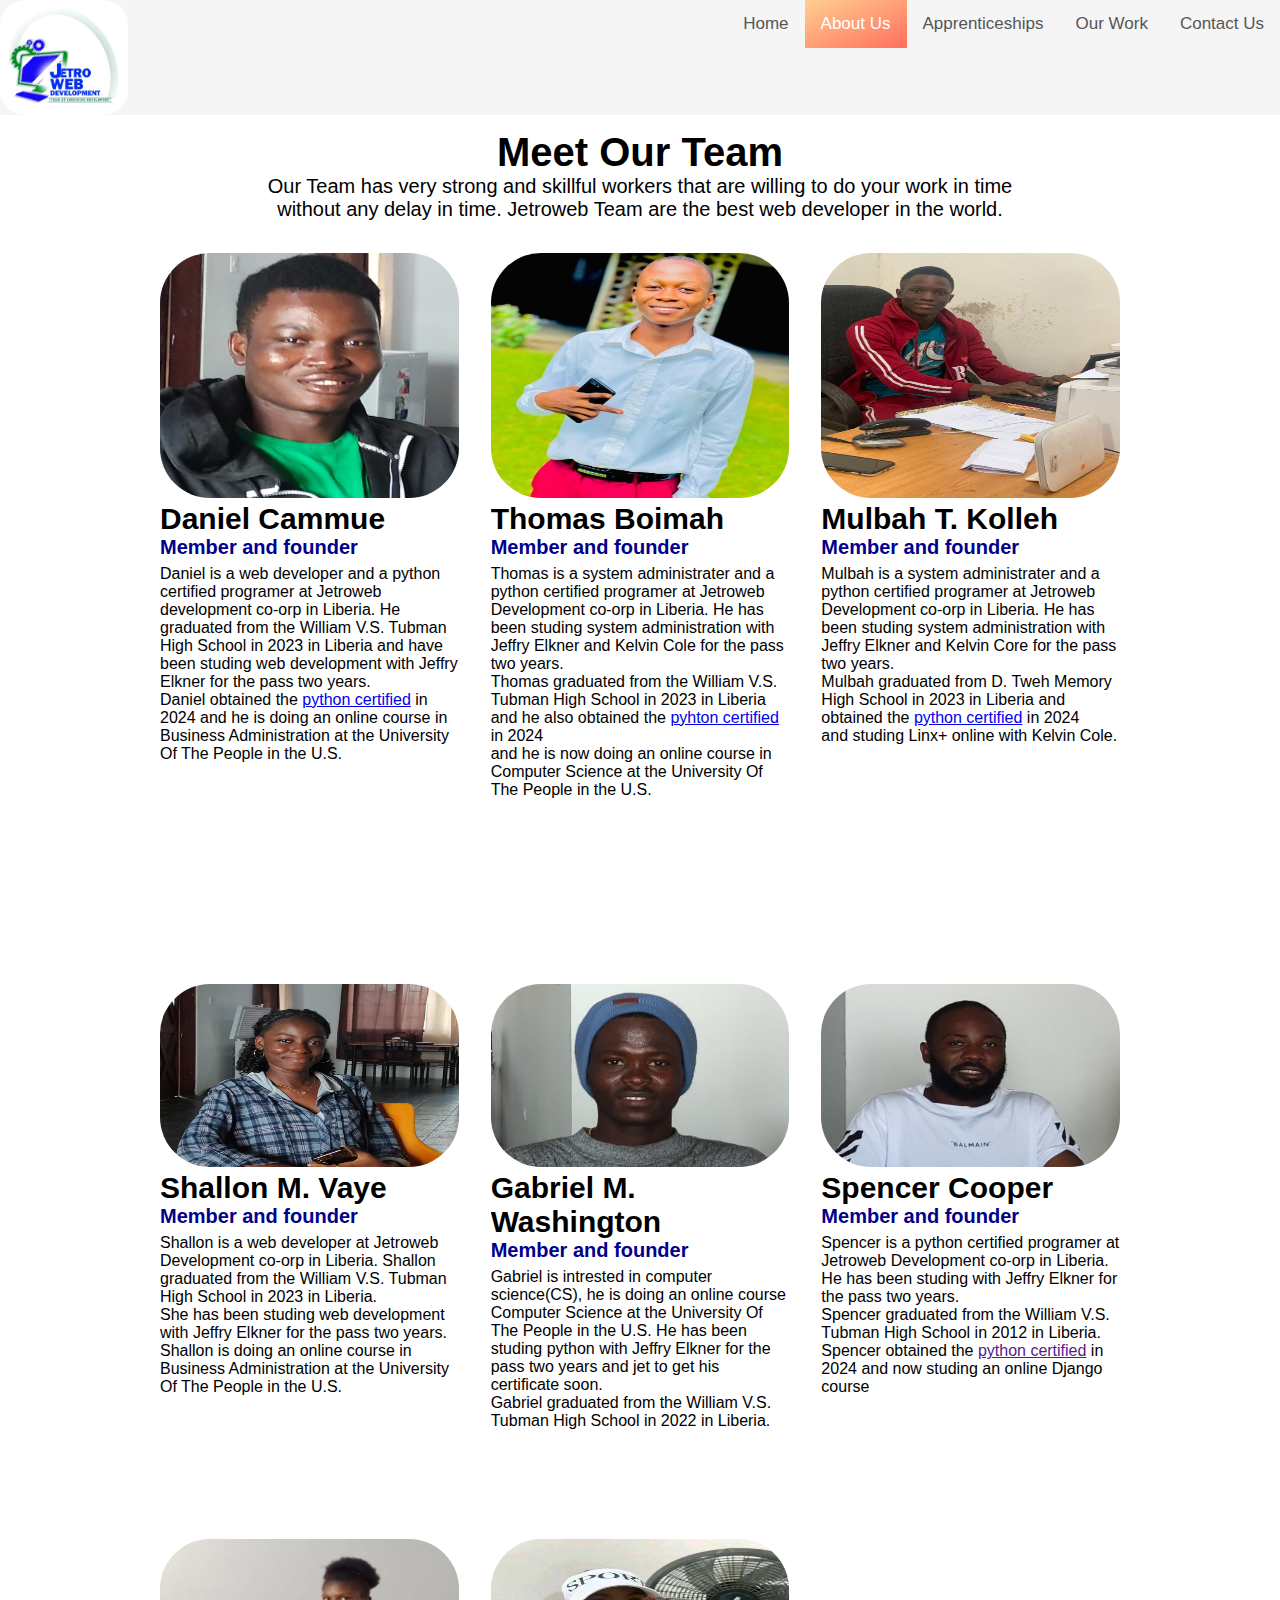
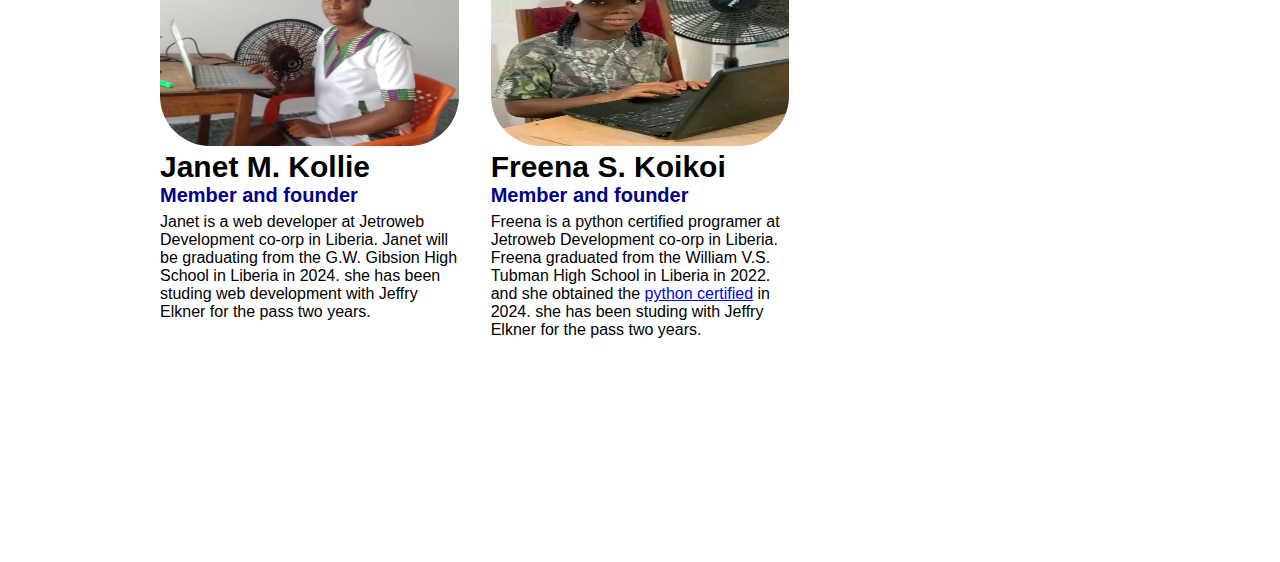
==== commit 29e43ce3: "update on team" ====
--- a/static/aboutfolder/ourteam.html
+++ b/static/aboutfolder/ourteam.html
@@ -101,8 +101,7 @@
               <h2>Member and founder</h2>
               <p>Spencer is a python certified programer  at Jetroweb Development co-orp in Liberia.
                 He has been studing with Jeffry Elkner for the pass two years.<br>
-                Spencer graduated from the William V.S. Tubman High School in 2015 in Liberia.<br>
-                And Spencer have four(4) years experience working with MCSS taking care of the computer lap.
+                Spencer graduated from the William V.S. Tubman High School in 2012 in Liberia.<br>
                 Spencer obtained the <a href="">python certified</a> in 2024 and now studing an online Django course 
 
              </p>
